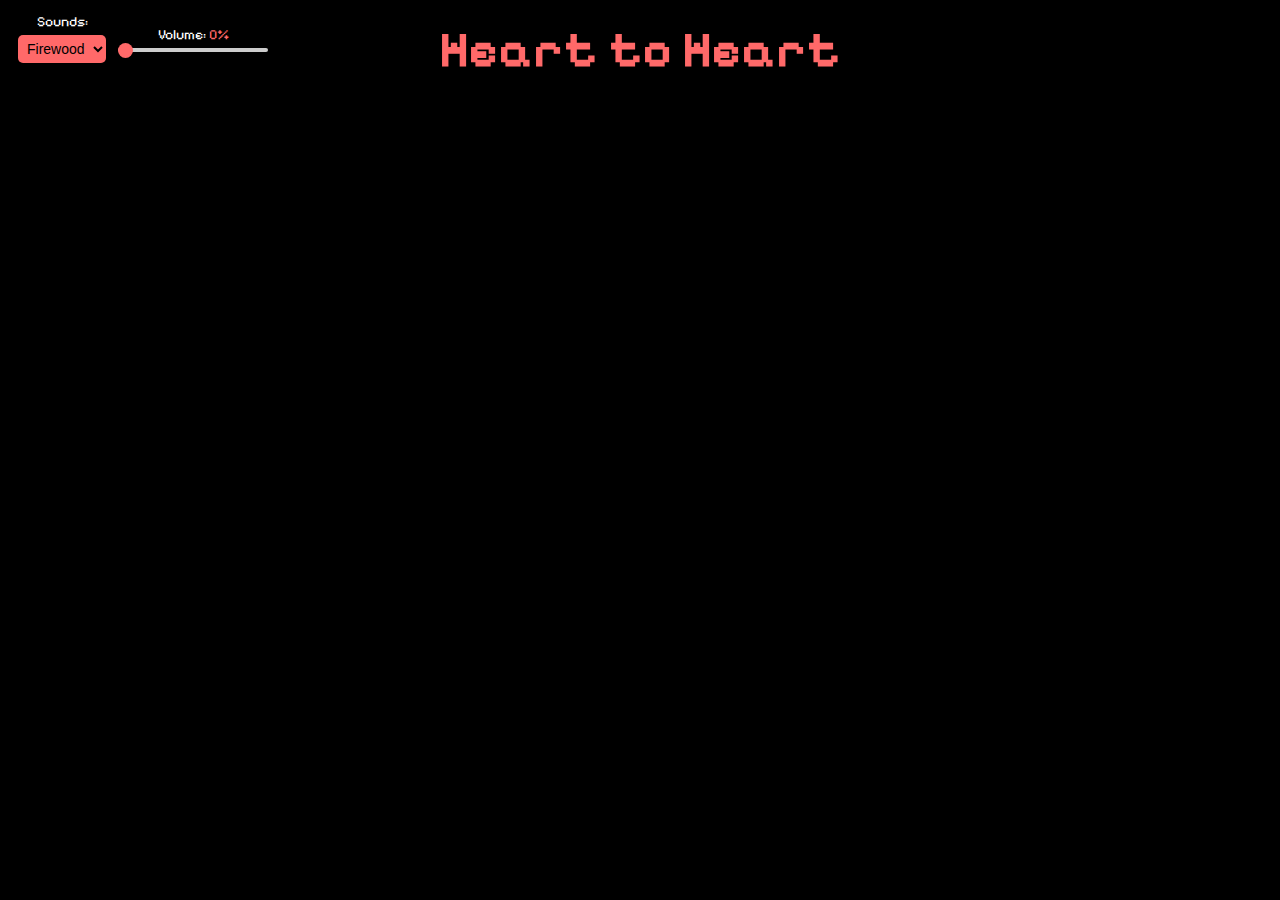
==== index.html @ ea86d5e5 "a" ====
<!DOCTYPE html>
<html lang="en">
<head>
    <meta charset="UTF-8">
    <meta name="viewport" content="width=device-width, initial-scale=1.0">
    <title>Heart to Heart</title>
    <link rel="stylesheet" href="style.css">
    <link rel="icon" href="images/heart.png" type="image/png">
</head>
<body>
    <div class="volume-control">
        <label for="volume-slider">Volume: <span id="volume-label">0%</span></label>
        <input type="range" id="volume-slider" min="0" max="100" value="0">
    </div>
    <div class="sound-control">
        <label for="sound-select">Sounds:</label>
        <select id="sound-select">
            <option value="sound/firewood.mp3">Firewood</option>
            <option value="sound/rain.mp3">Rain</option>
        </select>
    </div>
    <header>
        <h1>Heart to Heart</h1>
    </header>
    <audio id="background-audio" loop>
        <source src="sound/firewood.mp3" type="audio/mpeg">
    </audio>
    <div class="fading-container">

    </div>
    <div class="heart-container">
        <div class="heart">

        </div>
    </div>
    <script src="audioscript.js"></script>
    <script src="textscript.js"></script>
</body>
</html>
---- style.css ----
@import url('https://fonts.googleapis.com/css2?family=Aldrich&family=Pixelify+Sans:wght@400..700&display=swap');

*{
    margin: 0;
    padding: 0;
    box-sizing: border-box;
}

body{
    display: flex;
    flex-direction: column;
    justify-content: center;
    align-items: center;
    height: 100vh;
    margin: 0;
    background-color: #000000;
}

header{
    padding: 20px;
    text-align: center;
    position: fixed;
    background-color: black;
    top: 0;
    left: 0;
    right: 0;
    z-index: 1;
}

header h1 {
    margin: 0;
    font-size: 50px;
    color: rgb(255, 105, 105);
    font-family: 'Pixelify Sans';
    transition: 0.5s ease-in-out;
}

.heart{
    width: 300px;
    height: 300px;
    background: url('images/heart.png') no-repeat center / contain;
    animation: pulse 2.3s ease-in-out infinite;
    transition: 0.5s ease-in-out;
    transform-origin: bottom;
    position: relative;
    cursor: pointer;
}

.heart:hover{
    width: 400px;
    height: 400px;
    background: url('images/heart.png') no-repeat center / contain;
    animation: pulse 2.3s ease-in-out infinite;
    cursor: pointer;
}

@keyframes pulse {
    0%, 100% {
        transform: scale(1);
    }
    50% {
        transform: scale(1.08);
    }
}

.heart-container {
    display: flex;
    gap: 20px; /* Adds space between hearts */
    position: absolute;
    overflow: hidden;
}

nav ul {
    list-style-type: none;
    margin: 0;
    padding: 0;
}

nav ul li {
    display: inline;
    margin-right: 15px;
}

nav ul li a {
    color: white;
    text-decoration: none;
    font-weight: bold;
}

nav ul li a:hover {
    text-decoration: underline;
}

.fading-container {
    position: relative;
    width: 100%; /* Adjust size as needed */
    height: 100vh; /* Full height of the viewport */
    overflow: hidden;
}

.fading-text {
    color: rgb(255, 105, 105);
    font-size: 20px;
    font-weight: bold;
    font-family: 'Pixelify Sans';
    position: absolute;
    transition: opacity 0.5s ease;
    pointer-events: none; /* Ensures text doesn't interfere with clicks */
}

/* Volume Control */
.volume-control {
    position: fixed;
    top: 18px;
    left: 110px;
    display: flex;
    flex-direction: column;
    align-items: center;
    gap: 5px;
    z-index: 100;
    padding: 8px;
    border-radius: 8px;
    background-color: #000000;
}

.volume-control label {
    color: #fff;
    font-family: 'Pixelify Sans';
    font-size: 14px;
}

#volume-label {
    color: rgb(255, 105, 105);
}

/* Volume Slider */
#volume-slider {
    width: 150px;
    appearance: none;
    background-color: #ccc;
    border-radius: 5px;
    height: 4px;
}

#volume-slider::-webkit-slider-thumb {
    appearance: none;
    width: 15px;
    height: 15px;
    background-color: rgb(255, 105, 105);
    border-radius: 50%;
    cursor: pointer;
}

#volume-slider::-moz-range-thumb {
    width: 15px;
    height: 15px;
    background-color: rgb(255, 105, 105);
    border-radius: 50%;
    cursor: pointer;
}

.sound-control {
    position: fixed;
    top: 5px;
    left: 10px;
    display: flex;
    flex-direction: column;
    align-items: center;
    gap: 5px;
    z-index: 100;
    padding: 8px;
    border-radius: 8px;
    color: rgb(255, 105, 105);
    font-family: 'Pixelify Sans';
}

.sound-control label {
    font-size: 14px;
    color: #fff;
}

#sound-select {
    background-color: rgb(255, 105, 105);
    color: black;
    border: none;
    padding: 5px;
    font-size: 14px;
    border-radius: 5px;
}
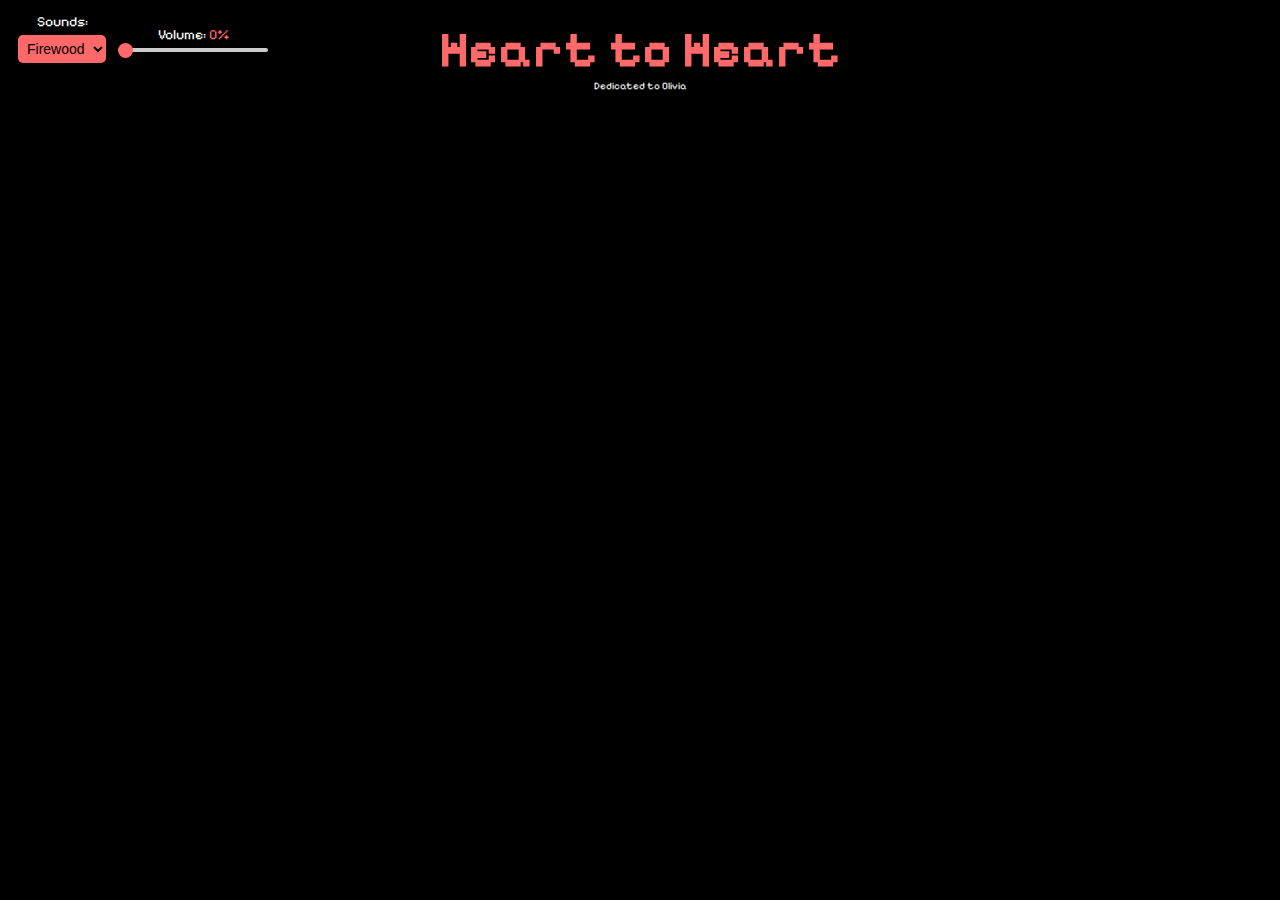
==== commit d05430ac: "Added sounds" ====
--- a/index.html
+++ b/index.html
@@ -16,11 +16,15 @@
         <label for="sound-select">Sounds:</label>
         <select id="sound-select">
             <option value="sound/firewood.mp3">Firewood</option>
+            <option value="sound/rain-umbrella.mp3">Umbrella</option>
+            <option value="sound/melody.mp3">Melody</option>
+            <option value="sound/talking.mp3">People</option>
             <option value="sound/rain.mp3">Rain</option>
         </select>
     </div>
     <header>
         <h1>Heart to Heart</h1>
+        <p>Dedicated to Olivia</p>
     </header>
     <audio id="background-audio" loop>
         <source src="sound/firewood.mp3" type="audio/mpeg">
--- a/style.css
+++ b/style.css
@@ -32,7 +32,12 @@
     font-size: 50px;
     color: rgb(255, 105, 105);
     font-family: 'Pixelify Sans';
-    transition: 0.5s ease-in-out;
+}
+
+header p{
+    font-size: 10px;
+    color: white;
+    font-family: 'Pixelify Sans';
 }
 
 .heart{
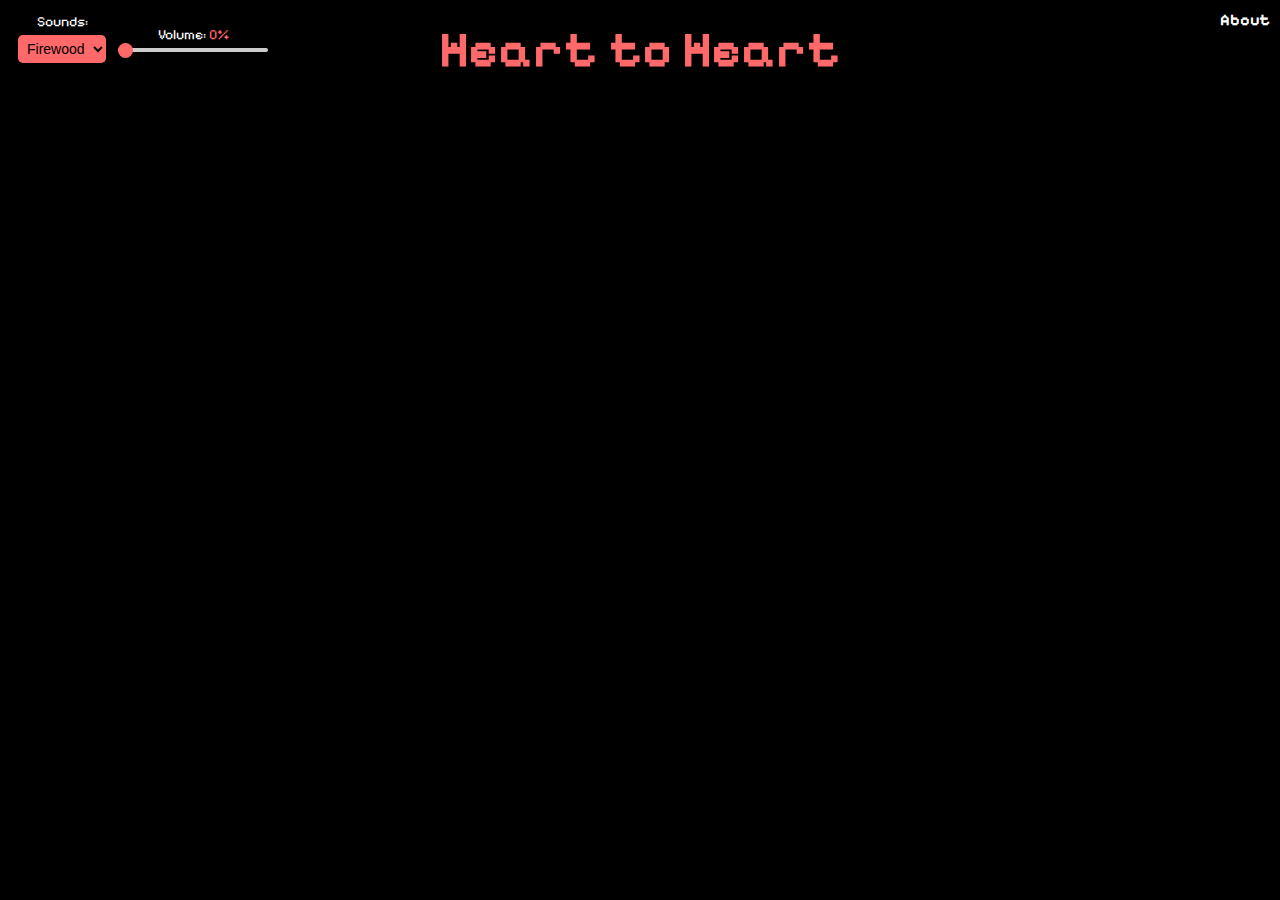
==== commit ba690005: "send" ====
--- a/index.html
+++ b/index.html
@@ -8,6 +8,16 @@
     <link rel="icon" href="images/heart.png" type="image/png">
 </head>
 <body>
+    <header>
+        <h1>Heart to Heart</h1>
+    </header>
+    <nav>
+        <ul>
+            <li>
+                <a href="about.html">About</a>
+            </li>
+        </ul>
+    </nav>
     <div class="volume-control">
         <label for="volume-slider">Volume: <span id="volume-label">0%</span></label>
         <input type="range" id="volume-slider" min="0" max="100" value="0">
@@ -22,10 +32,6 @@
             <option value="sound/rain.mp3">Rain</option>
         </select>
     </div>
-    <header>
-        <h1>Heart to Heart</h1>
-        <p>Dedicated to Olivia</p>
-    </header>
     <audio id="background-audio" loop>
         <source src="sound/firewood.mp3" type="audio/mpeg">
     </audio>
--- a/style.css
+++ b/style.css
@@ -75,21 +75,26 @@
     overflow: hidden;
 }
 
+nav {
+    position: fixed;
+    top: 10px;
+    right: 10px;
+    z-index: 100;
+}
+
 nav ul {
     list-style-type: none;
+    display: flex;
+    gap: 15px;
     margin: 0;
     padding: 0;
-}
-
-nav ul li {
-    display: inline;
-    margin-right: 15px;
 }
 
 nav ul li a {
     color: white;
     text-decoration: none;
     font-weight: bold;
+    font-family: 'Pixelify Sans';
 }
 
 nav ul li a:hover {
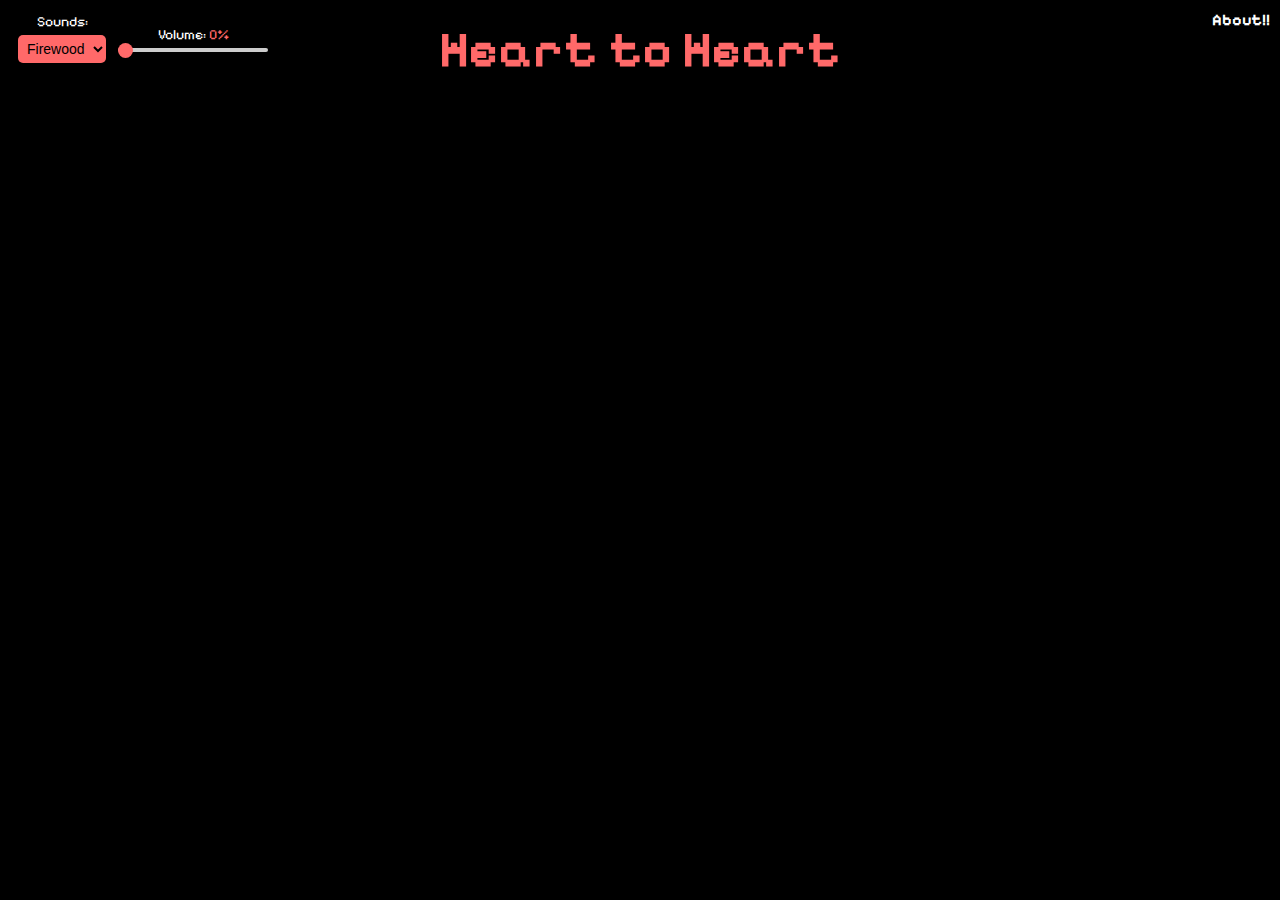
==== commit 5396138c: "Update index.html" ====
--- a/index.html
+++ b/index.html
@@ -14,7 +14,7 @@
     <nav>
         <ul>
             <li>
-                <a href="about.html">About</a>
+                <a href="about.html">About!!</a>
             </li>
         </ul>
     </nav>
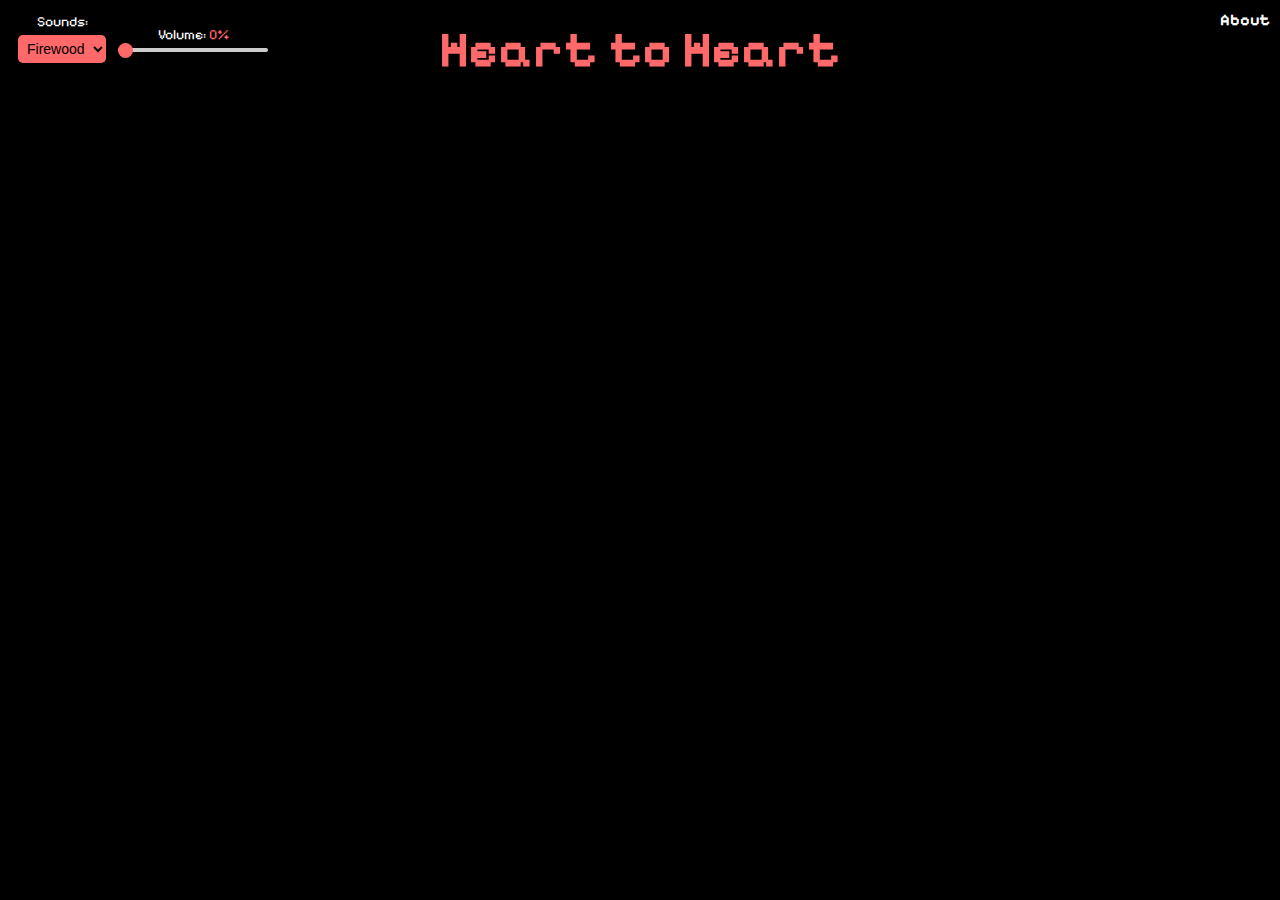
==== commit 7daa2fd0: "Update index.html" ====
--- a/index.html
+++ b/index.html
@@ -14,7 +14,7 @@
     <nav>
         <ul>
             <li>
-                <a href="about.html">About!!</a>
+                <a href="about.html">About</a>
             </li>
         </ul>
     </nav>
